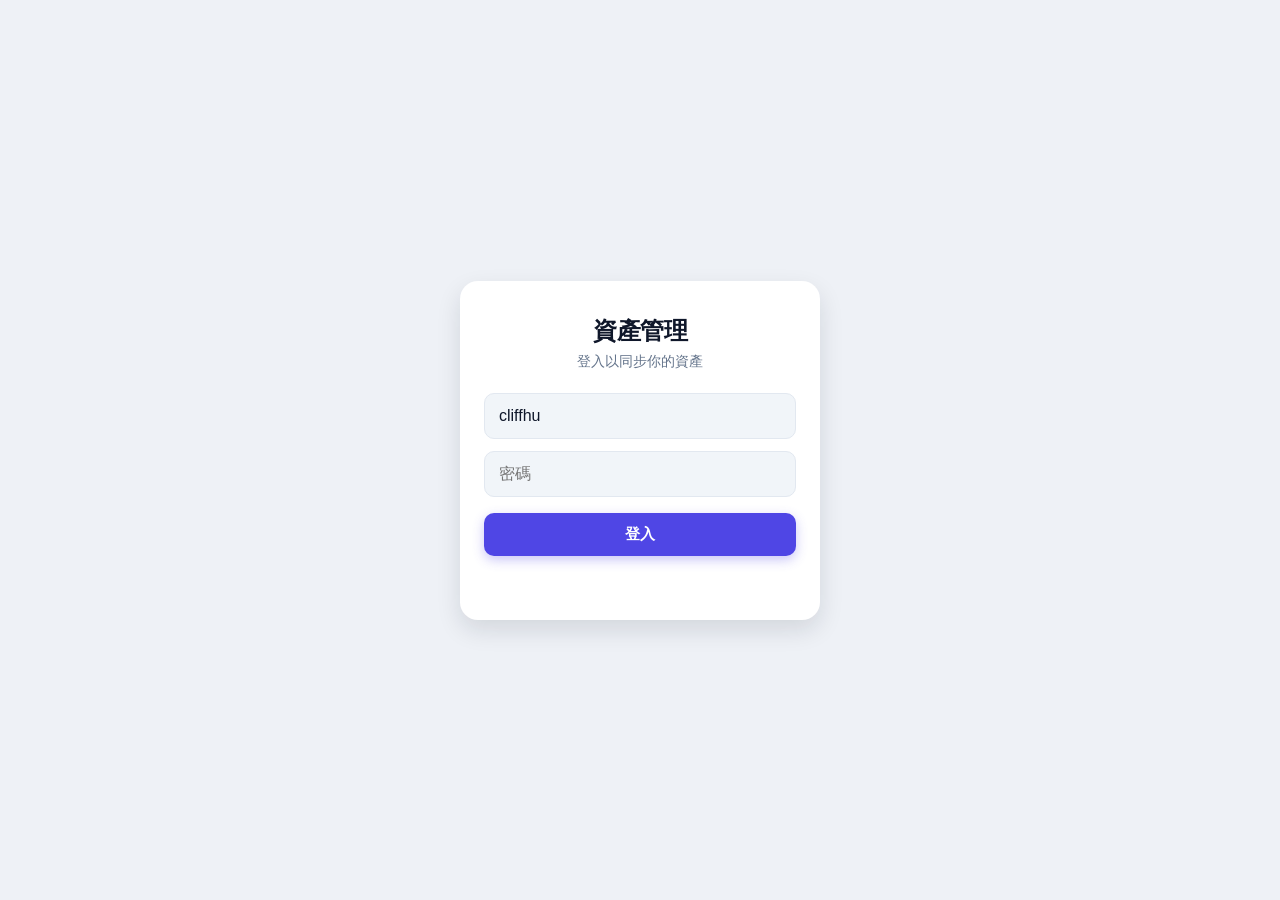
==== docs/index.html @ 4c510380 "refactor: 合併為 monorepo（前端 docs/、後端 worker/） - 前端全數搬入 docs/，GitHub Pages 改自 docs/ 出站（URL 不變） - 原獨立、未版" ====
<!doctype html>
<html lang="zh-Hant">
  <head>
    <meta charset="UTF-8" />
    <meta
      name="viewport"
      content="width=device-width, initial-scale=1.0, viewport-fit=cover, maximum-scale=1.0, user-scalable=no"
    />
    <meta name="apple-mobile-web-app-capable" content="yes" />
    <meta name="apple-mobile-web-app-status-bar-style" content="default" />
    <meta name="apple-mobile-web-app-title" content="資產" />
    <meta name="theme-color" content="#ffffff" />
    <link rel="manifest" href="manifest.json" />
    <link rel="apple-touch-icon" href="icons/icon-180.png" />
    <link rel="stylesheet" href="styles.css" />
    <title>資產管理</title>
  </head>
  <body>
    <!-- 頂部總資產 -->
    <header class="topbar">
      <div class="topbar-row">
        <button class="settings-btn" id="settingsBtn">
          <span data-icon="settings" data-size="20"></span>
        </button>
        <div class="ccy-toggle" id="ccyToggle">
          <button data-ccy="TWD" class="active">TWD</button>
          <button data-ccy="USD">USD</button>
        </div>
      </div>
      <div class="total-label">總資產</div>
      <div class="total-value" id="totalValue">—</div>
      <div class="total-sub" id="totalPnl"></div>
      <button class="refresh-btn" id="refreshBtn">
        <span data-icon="refresh-cw" data-size="16"></span
        ><span class="btn-label">更新資產</span>
      </button>
      <div class="sync-line" id="syncStatus"></div>
    </header>

    <main>
      <!-- 圖表卡片：左右滑動切換 配置圓餅圖 / 資產走勢 -->
      <section class="card chart-card">
        <div class="carousel" id="chartCarousel">
          <div class="slide">
            <h2>資產配置</h2>
            <div class="chart-wrap"><canvas id="allocChart"></canvas></div>
            <div class="legend" id="allocLegend"></div>
          </div>
          <div class="slide">
            <div class="trend-head">
              <h2>資產走勢</h2>
              <div class="range-toggle" id="rangeToggle">
                <button data-days="30">30天</button>
                <button data-days="90" class="active">90天</button>
                <button data-days="3650">全部</button>
              </div>
            </div>
            <div class="chart-wrap"><canvas id="trendChart"></canvas></div>
            <div class="trend-meta" id="trendMeta"></div>
          </div>
        </div>
        <div class="dots" id="chartDots"><i class="active"></i><i></i></div>
      </section>

      <!-- 持股列表 -->
      <section class="card" id="holdingsList"></section>
    </main>

    <!-- 浮動新增鈕 -->
    <button class="fab" id="fabAdd">
      <span data-icon="plus" data-size="26"></span>
    </button>

    <!-- 新增/編輯彈窗 -->
    <div class="modal-backdrop" id="formModal">
      <div class="modal">
        <h3 id="formTitle">新增資產</h3>
        <div class="field">
          <span class="field-label">類別</span>
          <div id="fType"></div>
        </div>
        <div class="field-stock">
          <label
            >股票代號
            <input
              id="fSymbol"
              placeholder="美股: AAPL ／ 台股: 2330"
              autocapitalize="characters"
          /></label>
          <label
            >持有股數
            <input
              id="fShares"
              type="number"
              inputmode="decimal"
              placeholder="例如 10"
          /></label>
          <label
            >平均成本（選填，每股）
            <input
              id="fAvgCost"
              type="number"
              inputmode="decimal"
              placeholder="留空則不算損益"
          /></label>
        </div>
        <div class="field-cash">
          <label
            >帳戶名稱 <input id="fName" placeholder="例如 台新台幣"
          /></label>
          <div class="field">
            <span class="field-label">幣別</span>
            <div id="fCurrency"></div>
          </div>
          <label
            >金額
            <input
              id="fAmount"
              type="number"
              inputmode="decimal"
              placeholder="例如 50000"
          /></label>
        </div>
        <div class="field-futures">
          <label
            ><span data-icon="search" data-size="14" class="lbl-icon"></span
            >商品搜尋
            <input
              id="fFutSearch"
              placeholder="輸入名稱，如 聯發科、小型臺指"
            />
          </label>
          <div class="fut-results" id="fFutResults"></div>
          <div class="fut-selected" id="fFutSelected"></div>
          <label
            >口數（做空填負數，如 -1）
            <input
              id="fFutLots"
              type="number"
              inputmode="numeric"
              placeholder="例如 1"
          /></label>
          <label
            >每口乘數（每點/每股價值，會自動帶入可改）
            <input
              id="fFutMult"
              type="number"
              inputmode="decimal"
              placeholder="小型個股=100 ・ 小台=50"
          /></label>
          <label
            >進場價
            <input
              id="fFutEntry"
              type="number"
              inputmode="decimal"
              placeholder="你的成交價"
          /></label>
          <label
            >已存保證金（TWD）
            <input
              id="fFutMargin"
              type="number"
              inputmode="decimal"
              placeholder="這口投入的保證金"
          /></label>
        </div>
        <div class="modal-actions">
          <button class="btn-del" id="fDelete">
            <span data-icon="trash-2" data-size="16"></span>刪除
          </button>
          <div style="flex: 1"></div>
          <button class="btn-ghost" id="fCancel">取消</button>
          <button class="btn-primary" id="fSave">儲存</button>
        </div>
      </div>
    </div>

    <!-- 設定彈窗 -->
    <div class="modal-backdrop" id="settingsModal">
      <div class="modal">
        <h3>設定</h3>
        <div class="backup-row">
          <button class="btn-ghost" id="sExport">匯出備份</button>
          <button class="btn-ghost" id="sImport">匯入備份</button>
          <input
            type="file"
            id="sImportFile"
            accept="application/json"
            hidden
          />
        </div>
        <p class="hint" id="fxLine"></p>
        <div class="backup-row">
          <button class="btn-ghost" id="logoutBtn">登出</button>
        </div>
        <div class="modal-actions">
          <div style="flex: 1"></div>
          <button class="btn-primary" id="sClose">完成</button>
        </div>
      </div>
    </div>

    <!-- 登入畫面 -->
    <div class="login-overlay" id="loginOverlay">
      <div class="login-card">
        <h1 class="login-title">資產管理</h1>
        <p class="login-sub">登入以同步你的資產</p>
        <input
          id="loginUser"
          class="login-input"
          placeholder="帳號"
          autocapitalize="off"
          autocorrect="off"
          autocomplete="username"
        />
        <input
          id="loginPass"
          class="login-input"
          type="password"
          placeholder="密碼"
          autocomplete="current-password"
        />
        <button class="btn-primary login-btn" id="loginBtn">登入</button>
        <p class="login-err" id="loginErr"></p>
      </div>
    </div>

    <script src="vendor/chart.umd.min.js"></script>
    <script type="module" src="js/app.js"></script>
  </body>
</html>
---- docs/styles.css ----
:root {
  --bg: #eef1f6;        /* 冷調淺灰背景，讓白卡片浮起 */
  --card: #ffffff;      /* 卡片 */
  --card2: #f1f5f9;     /* 輸入框 / 次要表面 */
  --text: #0f172a;      /* 主文字 slate-900 */
  --muted: #64748b;     /* 次要文字 slate-500 */
  --accent: #4f46e5;    /* 主色 indigo-600 */
  --accent-text: #ffffff;
  --up: #16a34a;        /* 上漲 green-600 */
  --down: #dc2626;      /* 下跌 red-600 */
  --line: #e2e8f0;      /* 邊框 slate-200 */
  --shadow: 0 1px 3px rgba(15,23,42,.08), 0 1px 2px rgba(15,23,42,.04);
  --shadow-lg: 0 10px 25px rgba(15,23,42,.12);
}
* { box-sizing: border-box; -webkit-tap-highlight-color: transparent; }
.icon { display: inline-block; vertical-align: middle; flex-shrink: 0; }
html, body { margin: 0; padding: 0; }

/* 全域隱藏捲軸（手機與桌面） */
/* 根層灰底：下方回彈(overscroll)露出的也是灰，避免灰白交界 */
html {
  background: var(--bg);
  overscroll-behavior: none;
  scrollbar-width: none;
  -ms-overflow-style: none;
}
::-webkit-scrollbar { width: 0; height: 0; display: none; }

body {
  /* default 狀態列底色會跟著 body 背景 → 用白色讓頂部時間/Wi-Fi 區白底（文字仍深色可見） */
  background: #ffffff;
  color: var(--text);
  font-family: -apple-system, "PingFang TC", "Helvetica Neue", "Segoe UI", sans-serif;
  min-height: 100vh;
  display: flex;
  flex-direction: column;
  overscroll-behavior: none;
}

/* 固定白條蓋住 iOS 狀態列：捲動的內容會被遮在底下，不與時間/Wi-Fi 文字重疊 */
body::before {
  content: "";
  position: fixed;
  top: 0;
  left: 0;
  right: 0;
  height: env(safe-area-inset-top);
  background: #ffffff;
  z-index: 100;
}

/* 頂部 */
.topbar {
  padding: calc(env(safe-area-inset-top) + 16px) 20px 24px;
  background: #ffffff;
  border-bottom: 1px solid var(--line);
  text-align: center;
  box-shadow: var(--shadow);
}
.topbar-row { display: flex; justify-content: space-between; align-items: center; }
.ccy-toggle { display: flex; background: var(--card2); border-radius: 999px; padding: 3px; }
.ccy-toggle button {
  border: none; background: transparent; color: var(--muted);
  padding: 5px 13px; border-radius: 999px; font-size: 13px; font-weight: 600; transition: all .15s;
}
.ccy-toggle button.active { background: var(--accent); color: var(--accent-text); box-shadow: var(--shadow); }
.total-label { margin-top: 20px; color: var(--muted); font-size: 13px; letter-spacing: 2px; font-weight: 600; }
.total-value { font-size: 42px; font-weight: 700; margin-top: 6px; letter-spacing: -1.5px; color: var(--text); }
.total-sub { margin-top: 8px; font-size: 14px; min-height: 18px; font-weight: 600; }
.up { color: var(--up); } .down { color: var(--down); }
.refresh-btn {
  margin-top: 18px; background: var(--card2); color: var(--text);
  border: 1px solid var(--line); border-radius: 999px; padding: 9px 22px; font-size: 14px; font-weight: 600;
  display: inline-flex; align-items: center; gap: 7px;
}
.refresh-btn:active { transform: scale(0.97); }
.refresh-btn.loading { opacity: 0.6; }
.refresh-btn.loading .icon { animation: spin 0.8s linear infinite; }
@keyframes spin { to { transform: rotate(360deg); } }

/* 卡片 */
main {
  flex: 1 1 auto;
  background: var(--bg); /* 灰底讓白卡片浮起；白底只留給頂部狀態列 */
  padding: 16px;
  padding-bottom: calc(90px + env(safe-area-inset-bottom));
  display: flex;
  flex-direction: column;
  gap: 16px;
}
.card { background: var(--card); border-radius: 16px; padding: 18px; box-shadow: var(--shadow); }
.card h2 { margin: 0 0 14px; font-size: 14px; color: var(--muted); font-weight: 600; letter-spacing: .3px; }
.chart-wrap { position: relative; height: 220px; display: flex; align-items: center; justify-content: center; }
.chart-wrap canvas { margin: 0 auto; }

/* 圖表輪播：左右滑動切換 */
.chart-card { padding-bottom: 14px; }
.carousel {
  display: flex; overflow-x: auto; scroll-snap-type: x mandatory;
  -webkit-overflow-scrolling: touch; scrollbar-width: none;
}
.carousel::-webkit-scrollbar { display: none; }
.slide { flex: 0 0 100%; min-width: 0; scroll-snap-align: center; }
.dots { display: flex; gap: 7px; justify-content: center; margin-top: 14px; }
.dots i { width: 7px; height: 7px; border-radius: 50%; background: var(--line); transition: all .2s; }
.dots i.active { background: var(--accent); width: 18px; border-radius: 4px; }
.trend-head { display: flex; justify-content: space-between; align-items: center; margin-bottom: 14px; }
.trend-head h2 { margin: 0; }
.range-toggle { display: flex; gap: 4px; }
.range-toggle button {
  border: none; background: var(--card2); color: var(--muted);
  font-size: 12px; padding: 5px 9px; border-radius: 7px; font-weight: 600;
}
.range-toggle button.active { background: var(--accent); color: var(--accent-text); }
.trend-meta { text-align: center; font-size: 12px; color: var(--muted); margin-top: 10px; min-height: 16px; font-weight: 600; }
.legend { display: flex; flex-wrap: wrap; gap: 14px; margin-top: 16px; justify-content: center; }
.legend span { font-size: 13px; color: var(--text); display: flex; align-items: center; gap: 6px; font-weight: 500; }
.legend i { width: 10px; height: 10px; border-radius: 3px; display: inline-block; }

/* 持股列表 */
.group-title { font-size: 12px; color: var(--muted); margin: 16px 0 8px; font-weight: 700; letter-spacing: .5px; text-transform: uppercase; }
.group-title:first-child { margin-top: 0; }
.holding {
  display: flex; align-items: center; justify-content: space-between;
  padding: 13px 14px; background: var(--card2); border-radius: 12px; margin-bottom: 8px;
}
.holding:active { background: #e9eef5; }
.h-left .h-name { font-weight: 600; font-size: 16px; }
.h-left .h-meta { font-size: 12px; color: var(--muted); margin-top: 3px; line-height: 1.55; }
.h-right { text-align: right; }
.h-right .h-val { font-weight: 700; font-size: 16px; }
.h-right .h-pnl { font-size: 12px; margin-top: 3px; font-weight: 600; line-height: 1.55; }
.empty { text-align: center; color: var(--muted); padding: 34px 10px; font-size: 14px; line-height: 1.6; }

/* 浮動鈕 */
.fab {
  position: fixed; right: 20px; bottom: calc(env(safe-area-inset-bottom) + 20px);
  width: 58px; height: 58px; border-radius: 50%; border: none;
  background: var(--accent); color: var(--accent-text);
  display: flex; align-items: center; justify-content: center;
  box-shadow: 0 8px 20px rgba(79,70,229,.4); z-index: 20;
}
.fab:active { transform: scale(0.93); }
.settings-btn {
  width: 40px; height: 40px; border-radius: 50%; border: 1px solid var(--line);
  background: var(--card2); color: var(--muted);
  display: flex; align-items: center; justify-content: center;
}
.settings-btn:active { transform: scale(0.94); }

/* 期貨商品搜尋 */
.fut-results { max-height: 180px; overflow-y: auto; margin: -8px 0 12px; }
.fut-results .fut-result {
  padding: 10px 12px; background: var(--card2); border: 1px solid var(--line);
  border-radius: 8px; margin-bottom: 6px; font-size: 14px;
}
.fut-results .fut-result:active { background: #e9eef5; }
.fut-results .fut-result .code { color: var(--muted); font-size: 12px; margin-left: 6px; }
.fut-selected { font-size: 14px; margin: 0 0 14px; min-height: 0; }
.fut-selected.has { padding: 11px 13px; background: #eef2ff; border: 1px solid #c7d2fe; color: #3730a3; border-radius: 8px; font-weight: 600; }
.fut-selected .code { color: #6366f1; font-size: 12px; margin-left: 6px; font-weight: 500; }

.hint { font-size: 12px; color: var(--muted); margin: -6px 0 14px; line-height: 1.5; }
.hint code { background: var(--card2); padding: 2px 5px; border-radius: 4px; }

/* 彈窗 */
.modal-backdrop {
  position: fixed; inset: 0; background: rgba(15,23,42,.45); z-index: 50;
  display: none; align-items: flex-end; justify-content: center;
}
.modal-backdrop.show { display: flex; }
.modal {
  background: var(--card); width: 100%; max-width: 480px;
  border-radius: 20px 20px 0 0; padding: 24px 20px calc(env(safe-area-inset-bottom) + 22px);
  max-height: 90vh; overflow-y: auto; animation: slideUp .22s ease; box-shadow: var(--shadow-lg);
}
@keyframes slideUp { from { transform: translateY(40px); opacity: .5; } to { transform: none; opacity: 1; } }
.modal h3 { margin: 0 0 20px; font-size: 19px; }
.modal label { display: block; font-size: 13px; color: var(--muted); margin-bottom: 14px; font-weight: 500; }
.modal .field { margin-bottom: 14px; }
.modal .field-label { display: block; font-size: 13px; color: var(--muted); font-weight: 500; }
.modal input, .modal select {
  width: 100%; margin-top: 6px; padding: 12px; font-size: 16px;
  background: var(--card2); border: 1px solid var(--line); border-radius: 10px; color: var(--text);
}
.modal input:focus, .modal select:focus { outline: none; border-color: var(--accent); background: #fff; }

/* 自訂下拉選單（取代原生 select） */
.dropdown { position: relative; margin-top: 6px; }
.dd-toggle {
  width: 100%; padding: 12px 14px; font-size: 16px; background: var(--card2);
  border: 1px solid var(--line); border-radius: 10px; color: var(--text);
  display: flex; justify-content: space-between; align-items: center; text-align: left;
}
.dropdown.open .dd-toggle { border-color: var(--accent); background: #fff; }
.dd-chev { color: var(--muted); display: inline-flex; align-items: center; transition: transform .18s; }
.dropdown.open .dd-chev { transform: rotate(180deg); }
.dd-menu {
  position: absolute; top: calc(100% + 6px); left: 0; right: 0; background: #fff;
  border: 1px solid var(--line); border-radius: 10px; box-shadow: var(--shadow-lg);
  overflow: hidden; z-index: 30; display: none;
}
.dropdown.open .dd-menu { display: block; }
.dd-item { padding: 13px 14px; font-size: 15px; }
.dd-item.active { background: #eef2ff; color: var(--accent); font-weight: 600; }
.dd-item:active { background: var(--card2); }
.modal-actions { display: flex; align-items: center; gap: 10px; margin-top: 10px; }
.btn-primary { background: var(--accent); color: var(--accent-text); border: none; padding: 12px 24px; border-radius: 10px; font-size: 15px; font-weight: 600; box-shadow: 0 4px 12px rgba(79,70,229,.3); }
.btn-ghost { background: var(--card2); color: var(--text); border: 1px solid var(--line); padding: 12px 18px; border-radius: 10px; font-size: 15px; font-weight: 500; }
.btn-del { background: transparent; color: var(--down); border: none; padding: 12px 0; font-size: 15px; font-weight: 600; display: inline-flex; align-items: center; gap: 6px; }
.lbl-icon { color: var(--muted); margin-right: 5px; }
.backup-row { display: flex; gap: 10px; margin: 4px 0 14px; }
.backup-row button { flex: 1; }

/* 同步狀態列 */
.sync-line { margin-top: 10px; font-size: 12px; color: var(--muted); min-height: 16px; }
.sync-line.down { color: var(--down); }

/* 登入畫面 */
.login-overlay {
  position: fixed; inset: 0; z-index: 60; background: var(--bg);
  display: none; align-items: center; justify-content: center;
  padding: 24px;
}
.login-overlay.show { display: flex; }
.login-card {
  width: 100%; max-width: 360px; background: var(--card);
  border-radius: 18px; padding: 34px 24px; box-shadow: var(--shadow-lg); text-align: center;
}
.login-title { margin: 0 0 6px; font-size: 24px; letter-spacing: -.5px; }
.login-sub { margin: 0 0 22px; color: var(--muted); font-size: 14px; }
.login-input {
  width: 100%; padding: 13px 14px; margin-bottom: 12px; font-size: 16px;
  background: var(--card2); border: 1px solid var(--line); border-radius: 10px; color: var(--text);
}
.login-input:focus { outline: none; border-color: var(--accent); background: #fff; }
.login-btn { width: 100%; margin-top: 4px; }
.login-err { color: var(--down); font-size: 13px; min-height: 18px; margin: 12px 0 0; }
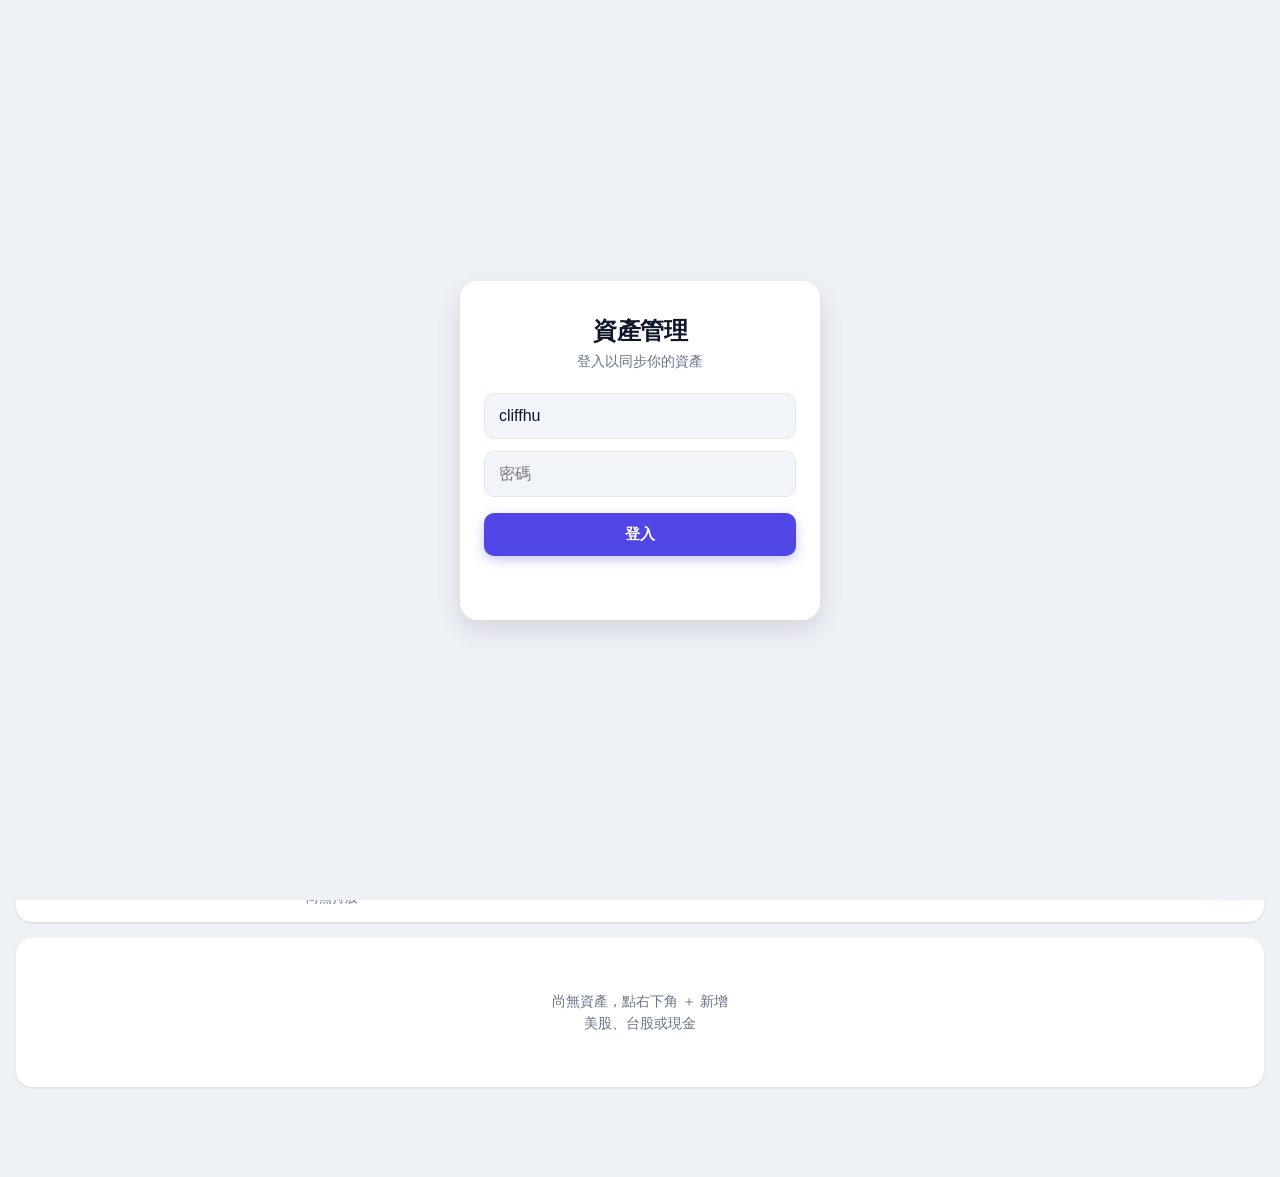
==== commit 4690dfeb: "feat: 個股配置圖、桌面並排、深色模式、favicon 等 UI 強化 - 資產配置卡擴充為 4 張：資產配置 / 台股配置 / 美股配置 / 資產走勢 - 桌面寬螢幕(≥720px)四圖 2×2" ====
--- a/docs/index.html
+++ b/docs/index.html
@@ -11,7 +11,21 @@
     <meta name="apple-mobile-web-app-title" content="資產" />
     <meta name="theme-color" content="#ffffff" />
     <link rel="manifest" href="manifest.json" />
+    <link rel="icon" type="image/png" sizes="192x192" href="icons/icon-192.png" />
+    <link rel="icon" type="image/png" sizes="512x512" href="icons/icon-512.png" />
+    <link rel="shortcut icon" href="icons/icon-192.png" />
     <link rel="apple-touch-icon" href="icons/icon-180.png" />
+    <script>
+      // 在 CSS 套用前先設好主題，避免深色模式重整時閃一下白
+      try {
+        var s = JSON.parse(localStorage.getItem("assetTracker.v1"));
+        if (s && s.settings && s.settings.theme === "dark") {
+          document.documentElement.dataset.theme = "dark";
+          var m = document.querySelector('meta[name="theme-color"]');
+          if (m) m.content = "#1e293b";
+        }
+      } catch (e) {}
+    </script>
     <link rel="stylesheet" href="styles.css" />
     <title>資產管理</title>
   </head>
@@ -22,12 +36,8 @@
         <button class="settings-btn" id="settingsBtn">
           <span data-icon="settings" data-size="20"></span>
         </button>
-        <div class="ccy-toggle" id="ccyToggle">
-          <button data-ccy="TWD" class="active">TWD</button>
-          <button data-ccy="USD">USD</button>
-        </div>
-      </div>
-      <div class="total-label">總資產</div>
+      </div>
+      <div class="total-label" id="totalLabel">總資產</div>
       <div class="total-value" id="totalValue">—</div>
       <div class="total-sub" id="totalPnl"></div>
       <button class="refresh-btn" id="refreshBtn">
@@ -45,6 +55,16 @@
             <h2>資產配置</h2>
             <div class="chart-wrap"><canvas id="allocChart"></canvas></div>
             <div class="legend" id="allocLegend"></div>
+          </div>
+          <div class="slide">
+            <h2>台股配置</h2>
+            <div class="chart-wrap"><canvas id="twChart"></canvas></div>
+            <div class="legend" id="twLegend"></div>
+          </div>
+          <div class="slide">
+            <h2>美股配置</h2>
+            <div class="chart-wrap"><canvas id="usChart"></canvas></div>
+            <div class="legend" id="usLegend"></div>
           </div>
           <div class="slide">
             <div class="trend-head">
@@ -59,7 +79,9 @@
             <div class="trend-meta" id="trendMeta"></div>
           </div>
         </div>
-        <div class="dots" id="chartDots"><i class="active"></i><i></i></div>
+        <div class="dots" id="chartDots">
+          <i class="active"></i><i></i><i></i><i></i>
+        </div>
       </section>
 
       <!-- 持股列表 -->
@@ -180,6 +202,27 @@
     <div class="modal-backdrop" id="settingsModal">
       <div class="modal">
         <h3>設定</h3>
+        <div class="setting-row">
+          <span class="setting-label">顯示幣別</span>
+          <div class="ccy-toggle" id="ccyToggle">
+            <button data-ccy="TWD" class="active">TWD</button>
+            <button data-ccy="USD">USD</button>
+          </div>
+        </div>
+        <div class="setting-row">
+          <span class="setting-label">資產顯示</span>
+          <div class="ccy-toggle" id="viewToggle">
+            <button data-view="gross" class="active">總資產</button>
+            <button data-view="net">淨資產</button>
+          </div>
+        </div>
+        <div class="setting-row">
+          <span class="setting-label">深色模式</span>
+          <div class="ccy-toggle" id="themeToggle">
+            <button data-theme="light" class="active">淺色</button>
+            <button data-theme="dark">深色</button>
+          </div>
+        </div>
         <div class="backup-row">
           <button class="btn-ghost" id="sExport">匯出備份</button>
           <button class="btn-ghost" id="sImport">匯入備份</button>
--- a/docs/styles.css
+++ b/docs/styles.css
@@ -9,8 +9,32 @@
   --up: #16a34a;        /* 上漲 green-600 */
   --down: #dc2626;      /* 下跌 red-600 */
   --line: #e2e8f0;      /* 邊框 slate-200 */
+  --press: #e9eef5;     /* 卡片按下回饋 */
+  --accent-soft-bg: #eef2ff;     /* 主色淡底（期貨選定 chip）*/
+  --accent-soft-border: #c7d2fe;
+  --accent-soft-text: #3730a3;
   --shadow: 0 1px 3px rgba(15,23,42,.08), 0 1px 2px rgba(15,23,42,.04);
   --shadow-lg: 0 10px 25px rgba(15,23,42,.12);
+}
+
+/* 深色模式：覆蓋同名變數，其餘樣式不動 */
+html[data-theme="dark"] {
+  --bg: #0b1220;        /* 最底層背景 */
+  --card: #1e293b;      /* 卡片 / 頂部 / 狀態列 slate-800 */
+  --card2: #334155;     /* 輸入框 / 次要表面 slate-700 */
+  --text: #f1f5f9;      /* 主文字 slate-100 */
+  --muted: #94a3b8;     /* 次要文字 slate-400 */
+  --accent: #6366f1;    /* indigo-500，深底上略亮 */
+  --accent-text: #ffffff;
+  --up: #22c55e;
+  --down: #f87171;
+  --line: #334155;
+  --press: #3b4a61;
+  --accent-soft-bg: rgba(99,102,241,.18);
+  --accent-soft-border: #4f46e5;
+  --accent-soft-text: #c7d2fe;
+  --shadow: 0 1px 3px rgba(0,0,0,.4), 0 1px 2px rgba(0,0,0,.3);
+  --shadow-lg: 0 10px 25px rgba(0,0,0,.55);
 }
 * { box-sizing: border-box; -webkit-tap-highlight-color: transparent; }
 .icon { display: inline-block; vertical-align: middle; flex-shrink: 0; }
@@ -27,8 +51,8 @@
 ::-webkit-scrollbar { width: 0; height: 0; display: none; }
 
 body {
-  /* default 狀態列底色會跟著 body 背景 → 用白色讓頂部時間/Wi-Fi 區白底（文字仍深色可見） */
-  background: #ffffff;
+  /* default 狀態列底色會跟著 body 背景 → 用 --card（淺色=白、深色=深）讓頂部時間/Wi-Fi 區與卡片一致 */
+  background: var(--card);
   color: var(--text);
   font-family: -apple-system, "PingFang TC", "Helvetica Neue", "Segoe UI", sans-serif;
   min-height: 100vh;
@@ -45,14 +69,14 @@
   left: 0;
   right: 0;
   height: env(safe-area-inset-top);
-  background: #ffffff;
+  background: var(--card);
   z-index: 100;
 }
 
 /* 頂部 */
 .topbar {
   padding: calc(env(safe-area-inset-top) + 16px) 20px 24px;
-  background: #ffffff;
+  background: var(--card);
   border-bottom: 1px solid var(--line);
   text-align: center;
   box-shadow: var(--shadow);
@@ -64,6 +88,8 @@
   padding: 5px 13px; border-radius: 999px; font-size: 13px; font-weight: 600; transition: all .15s;
 }
 .ccy-toggle button.active { background: var(--accent); color: var(--accent-text); box-shadow: var(--shadow); }
+.setting-row { display: flex; align-items: center; justify-content: space-between; margin-bottom: 16px; }
+.setting-label { font-size: 14px; color: var(--text); font-weight: 500; }
 .total-label { margin-top: 20px; color: var(--muted); font-size: 13px; letter-spacing: 2px; font-weight: 600; }
 .total-value { font-size: 42px; font-weight: 700; margin-top: 6px; letter-spacing: -1.5px; color: var(--text); }
 .total-sub { margin-top: 8px; font-size: 14px; min-height: 18px; font-weight: 600; }
@@ -90,20 +116,32 @@
 }
 .card { background: var(--card); border-radius: 16px; padding: 18px; box-shadow: var(--shadow); }
 .card h2 { margin: 0 0 14px; font-size: 14px; color: var(--muted); font-weight: 600; letter-spacing: .3px; }
-.chart-wrap { position: relative; height: 220px; display: flex; align-items: center; justify-content: center; }
+.chart-wrap { position: relative; height: 280px; display: flex; align-items: center; justify-content: center; }
 .chart-wrap canvas { margin: 0 auto; }
 
 /* 圖表輪播：左右滑動切換 */
 .chart-card { padding-bottom: 14px; }
 .carousel {
   display: flex; overflow-x: auto; scroll-snap-type: x mandatory;
-  -webkit-overflow-scrolling: touch; scrollbar-width: none;
-}
+  -webkit-overflow-scrolling: touch; scrollbar-width: none; cursor: grab;
+}
+.carousel.dragging { cursor: grabbing; scroll-snap-type: none; user-select: none; }
 .carousel::-webkit-scrollbar { display: none; }
 .slide { flex: 0 0 100%; min-width: 0; scroll-snap-align: center; }
 .dots { display: flex; gap: 7px; justify-content: center; margin-top: 14px; }
-.dots i { width: 7px; height: 7px; border-radius: 50%; background: var(--line); transition: all .2s; }
+.dots i { width: 7px; height: 7px; border-radius: 50%; background: var(--line); transition: all .2s; cursor: pointer; }
 .dots i.active { background: var(--accent); width: 18px; border-radius: 4px; }
+
+/* 桌面寬螢幕：四張圖並排（2×2），取代左右輪播 */
+@media (min-width: 720px) {
+  .carousel {
+    display: grid; grid-template-columns: 1fr 1fr; gap: 20px;
+    overflow: visible; scroll-snap-type: none; cursor: default;
+  }
+  .carousel .slide { flex: none; scroll-snap-align: none; }
+  .chart-wrap { height: 220px; }
+  .dots { display: none; }
+}
 .trend-head { display: flex; justify-content: space-between; align-items: center; margin-bottom: 14px; }
 .trend-head h2 { margin: 0; }
 .range-toggle { display: flex; gap: 4px; }
@@ -124,7 +162,7 @@
   display: flex; align-items: center; justify-content: space-between;
   padding: 13px 14px; background: var(--card2); border-radius: 12px; margin-bottom: 8px;
 }
-.holding:active { background: #e9eef5; }
+.holding:active { background: var(--press); }
 .h-left .h-name { font-weight: 600; font-size: 16px; }
 .h-left .h-meta { font-size: 12px; color: var(--muted); margin-top: 3px; line-height: 1.55; }
 .h-right { text-align: right; }
@@ -154,10 +192,10 @@
   padding: 10px 12px; background: var(--card2); border: 1px solid var(--line);
   border-radius: 8px; margin-bottom: 6px; font-size: 14px;
 }
-.fut-results .fut-result:active { background: #e9eef5; }
+.fut-results .fut-result:active { background: var(--press); }
 .fut-results .fut-result .code { color: var(--muted); font-size: 12px; margin-left: 6px; }
 .fut-selected { font-size: 14px; margin: 0 0 14px; min-height: 0; }
-.fut-selected.has { padding: 11px 13px; background: #eef2ff; border: 1px solid #c7d2fe; color: #3730a3; border-radius: 8px; font-weight: 600; }
+.fut-selected.has { padding: 11px 13px; background: var(--accent-soft-bg); border: 1px solid var(--accent-soft-border); color: var(--accent-soft-text); border-radius: 8px; font-weight: 600; }
 .fut-selected .code { color: #6366f1; font-size: 12px; margin-left: 6px; font-weight: 500; }
 
 .hint { font-size: 12px; color: var(--muted); margin: -6px 0 14px; line-height: 1.5; }
@@ -183,7 +221,7 @@
   width: 100%; margin-top: 6px; padding: 12px; font-size: 16px;
   background: var(--card2); border: 1px solid var(--line); border-radius: 10px; color: var(--text);
 }
-.modal input:focus, .modal select:focus { outline: none; border-color: var(--accent); background: #fff; }
+.modal input:focus, .modal select:focus { outline: none; border-color: var(--accent); background: var(--card); }
 
 /* 自訂下拉選單（取代原生 select） */
 .dropdown { position: relative; margin-top: 6px; }
@@ -192,11 +230,11 @@
   border: 1px solid var(--line); border-radius: 10px; color: var(--text);
   display: flex; justify-content: space-between; align-items: center; text-align: left;
 }
-.dropdown.open .dd-toggle { border-color: var(--accent); background: #fff; }
+.dropdown.open .dd-toggle { border-color: var(--accent); background: var(--card); }
 .dd-chev { color: var(--muted); display: inline-flex; align-items: center; transition: transform .18s; }
 .dropdown.open .dd-chev { transform: rotate(180deg); }
 .dd-menu {
-  position: absolute; top: calc(100% + 6px); left: 0; right: 0; background: #fff;
+  position: absolute; top: calc(100% + 6px); left: 0; right: 0; background: var(--card);
   border: 1px solid var(--line); border-radius: 10px; box-shadow: var(--shadow-lg);
   overflow: hidden; z-index: 30; display: none;
 }
@@ -233,6 +271,6 @@
   width: 100%; padding: 13px 14px; margin-bottom: 12px; font-size: 16px;
   background: var(--card2); border: 1px solid var(--line); border-radius: 10px; color: var(--text);
 }
-.login-input:focus { outline: none; border-color: var(--accent); background: #fff; }
+.login-input:focus { outline: none; border-color: var(--accent); background: var(--card); }
 .login-btn { width: 100%; margin-top: 4px; }
 .login-err { color: var(--down); font-size: 13px; min-height: 18px; margin: 12px 0 0; }
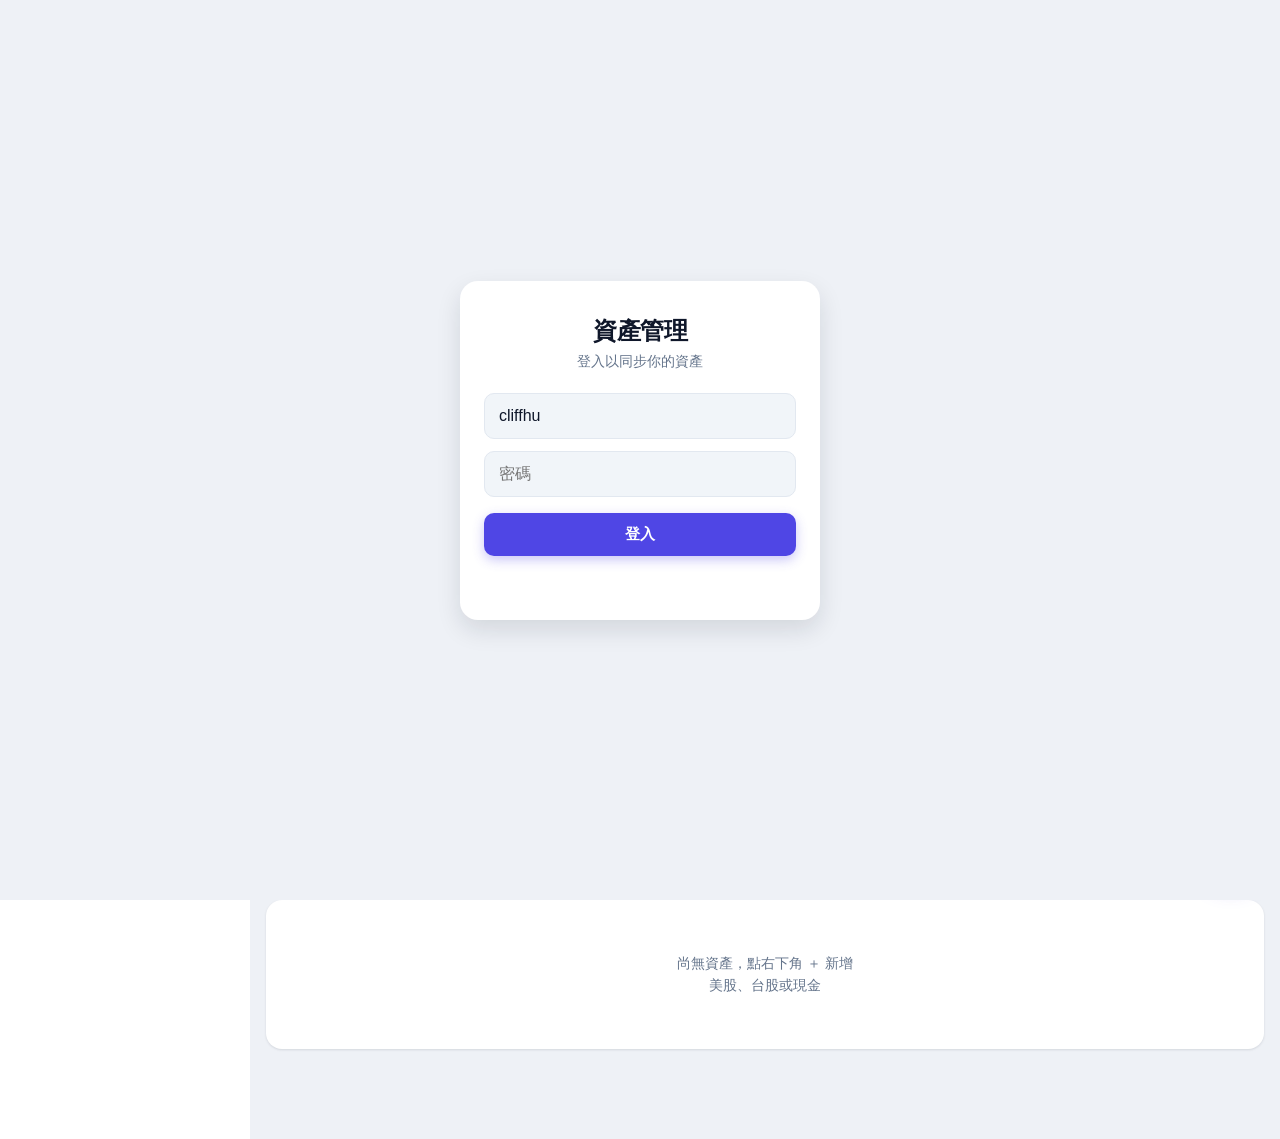
==== commit cc554e78: "feat: 多視圖殼 + sidebar、期貨計算機（含期交所即時保證金） - 重構為多視圖殼：sidebar 切換（資產追蹤 / 期貨計算機），桌面固定側欄、手機漢堡抽屜 - 模組化：app.js " ====
--- a/docs/index.html
+++ b/docs/index.html
@@ -30,14 +30,35 @@
     <title>資產管理</title>
   </head>
   <body>
-    <!-- 頂部總資產 -->
-    <header class="topbar">
-      <div class="topbar-row">
-        <button class="settings-btn" id="settingsBtn">
-          <span data-icon="settings" data-size="20"></span>
-        </button>
-      </div>
-      <div class="total-label" id="totalLabel">總資產</div>
+    <div class="shell">
+      <!-- 側欄：桌面固定、手機漢堡抽屜 -->
+      <aside class="sidebar" id="sidebar">
+        <div class="sidebar-brand">資產管理</div>
+        <nav class="sidebar-nav">
+          <button class="nav-item active" data-view="assets">
+            <span data-icon="pie-chart" data-size="18"></span>資產追蹤
+          </button>
+          <button class="nav-item" data-view="futures">
+            <span data-icon="trending-up" data-size="18"></span>期貨計算機
+          </button>
+        </nav>
+      </aside>
+      <div class="scrim" id="sidebarScrim"></div>
+
+      <div class="content">
+        <!-- ===== 視圖：資產追蹤 ===== -->
+        <section class="view active" id="view-assets" data-view="assets">
+          <!-- 頂部總資產 -->
+          <header class="topbar">
+            <div class="topbar-row">
+              <button class="hamburger" aria-label="開啟選單">
+                <span data-icon="menu" data-size="22"></span>
+              </button>
+              <div class="total-label" id="totalLabel">總資產</div>
+              <button class="settings-btn" id="settingsBtn">
+                <span data-icon="settings" data-size="20"></span>
+              </button>
+            </div>
       <div class="total-value" id="totalValue">—</div>
       <div class="total-sub" id="totalPnl"></div>
       <button class="refresh-btn" id="refreshBtn">
@@ -88,10 +109,113 @@
       <section class="card" id="holdingsList"></section>
     </main>
 
-    <!-- 浮動新增鈕 -->
-    <button class="fab" id="fabAdd">
-      <span data-icon="plus" data-size="26"></span>
-    </button>
+          <!-- 浮動新增鈕 -->
+          <button class="fab" id="fabAdd">
+            <span data-icon="plus" data-size="26"></span>
+          </button>
+        </section>
+
+        <!-- ===== 視圖：期貨計算機 ===== -->
+        <section class="view" id="view-futures" data-view="futures">
+          <header class="topbar">
+            <div class="topbar-row">
+              <button class="hamburger" aria-label="開啟選單">
+                <span data-icon="menu" data-size="22"></span>
+              </button>
+              <div class="total-label">期貨計算機</div>
+              <span class="hamburger" aria-hidden="true" style="visibility: hidden"></span>
+            </div>
+          </header>
+          <main>
+            <section class="card fc">
+              <h2>保證金追繳計算機</h2>
+              <label
+                ><span data-icon="search" data-size="14" class="lbl-icon"></span
+                >期貨商品（選填，帶入現價與乘數）
+                <input
+                  id="fcFutSearch"
+                  placeholder="輸入名稱，如 小型臺指、聯發科"
+                />
+              </label>
+              <div class="fut-results" id="fcFutResults"></div>
+              <div class="fut-selected" id="fcFutSelected"></div>
+              <p class="hint" id="fcCurPrice"></p>
+              <p class="hint" id="fcMarginInfo"></p>
+
+              <div class="setting-row">
+                <span class="setting-label">方向</span>
+                <div class="ccy-toggle" id="fcDir">
+                  <button data-dir="long" class="active">做多</button>
+                  <button data-dir="short">做空</button>
+                </div>
+              </div>
+
+              <label
+                >成本價（進場價）
+                <input
+                  id="fcEntry"
+                  type="number"
+                  inputmode="decimal"
+                  placeholder="例如 18000"
+              /></label>
+              <label
+                >口數
+                <input
+                  id="fcLots"
+                  type="number"
+                  inputmode="numeric"
+                  placeholder="1"
+              /></label>
+              <label
+                >每口乘數（選商品自動帶入，可改）
+                <input
+                  id="fcMult"
+                  type="number"
+                  inputmode="decimal"
+                  placeholder="小台=50 ・ 大台=200"
+              /></label>
+              <label
+                >投入保證金（你要放的錢，NT$）
+                <input
+                  id="fcDeposit"
+                  type="number"
+                  inputmode="numeric"
+                  placeholder="選商品自動帶入原始保證金，可調高更安全"
+              /></label>
+            </section>
+
+            <section class="card fc-result" id="fcResult">
+              <div class="fc-h-label">追繳保證金價（margin call）</div>
+              <div class="fc-h-value" id="fcCallPrice">—</div>
+              <div class="fc-h-dist" id="fcCallDist"></div>
+              <div class="fc-rows">
+                <div class="fc-row">
+                  <span>強制平倉 / 歸零價</span>
+                  <span id="fcLiqPrice">—</span>
+                </div>
+                <div class="fc-row">
+                  <span>距強平</span><span id="fcLiqDist">—</span>
+                </div>
+                <div class="fc-row">
+                  <span>有效槓桿</span><span id="fcEffLev">—</span>
+                </div>
+                <div class="fc-row">
+                  <span>維持保證金（追繳門檻）</span><span id="fcMaintShow">—</span>
+                </div>
+                <div class="fc-row">
+                  <span>原始保證金（最低投入）</span><span id="fcInitShow">—</span>
+                </div>
+              </div>
+              <p class="hint" style="margin-top: 12px">
+                追繳價＝權益（投入＋損益）跌破期交所維持保證金的價位。維持／原始保證金取自期交所即時資料；投入愈多、追繳價愈遠。
+              </p>
+            </section>
+          </main>
+        </section>
+      </div>
+      <!-- /.content -->
+    </div>
+    <!-- /.shell -->
 
     <!-- 新增/編輯彈窗 -->
     <div class="modal-backdrop" id="formModal">
--- a/docs/styles.css
+++ b/docs/styles.css
@@ -73,6 +73,49 @@
   z-index: 100;
 }
 
+/* ===== 殼 / 側欄 / 視圖 ===== */
+.shell { flex: 1 1 auto; display: flex; flex-direction: column; }
+.content { flex: 1 1 auto; display: flex; flex-direction: column; min-width: 0; }
+.view { display: none; }
+.view.active { display: flex; flex-direction: column; flex: 1 1 auto; min-width: 0; }
+
+.sidebar {
+  position: fixed; top: 0; bottom: 0; left: 0; width: 250px; max-width: 80vw;
+  background: var(--card); border-right: 1px solid var(--line); z-index: 150;
+  transform: translateX(-100%); transition: transform .25s ease;
+  padding: calc(env(safe-area-inset-top) + 18px) 14px 16px;
+  display: flex; flex-direction: column;
+}
+.sidebar.open { transform: none; box-shadow: var(--shadow-lg); }
+.sidebar-brand { font-weight: 700; font-size: 18px; padding: 4px 10px 18px; color: var(--text); letter-spacing: .5px; }
+.sidebar-nav { display: flex; flex-direction: column; gap: 4px; }
+.nav-item {
+  display: flex; align-items: center; gap: 11px; width: 100%; text-align: left;
+  padding: 12px; border: none; background: transparent; color: var(--muted);
+  border-radius: 10px; font-size: 15px; font-weight: 600; cursor: pointer;
+}
+.nav-item.active { background: var(--accent-soft-bg); color: var(--accent); }
+.nav-item:active { background: var(--press); }
+
+.scrim { position: fixed; inset: 0; background: rgba(0,0,0,.4); z-index: 140; display: none; }
+.scrim.show { display: block; }
+
+.hamburger {
+  background: var(--card2); border: none; color: var(--text);
+  width: 38px; height: 38px; border-radius: 10px; cursor: pointer;
+  display: flex; align-items: center; justify-content: center; flex-shrink: 0;
+}
+.hamburger:active { transform: scale(0.94); }
+.settings-btn { margin-left: auto; }
+
+/* 桌面：側欄常駐、內容右移；不需漢堡與遮罩 */
+@media (min-width: 720px) {
+  .sidebar { transform: none; box-shadow: none; }
+  .content { margin-left: 250px; }
+  .scrim { display: none !important; }
+  .hamburger { display: none; }
+}
+
 /* 頂部 */
 .topbar {
   padding: calc(env(safe-area-inset-top) + 16px) 20px 24px;
@@ -90,7 +133,7 @@
 .ccy-toggle button.active { background: var(--accent); color: var(--accent-text); box-shadow: var(--shadow); }
 .setting-row { display: flex; align-items: center; justify-content: space-between; margin-bottom: 16px; }
 .setting-label { font-size: 14px; color: var(--text); font-weight: 500; }
-.total-label { margin-top: 20px; color: var(--muted); font-size: 13px; letter-spacing: 2px; font-weight: 600; }
+.total-label { flex: 1; text-align: center; margin: 0; color: var(--muted); font-size: 20px; letter-spacing: 1px; font-weight: 600; }
 .total-value { font-size: 42px; font-weight: 700; margin-top: 6px; letter-spacing: -1.5px; color: var(--text); }
 .total-sub { margin-top: 8px; font-size: 14px; min-height: 18px; font-weight: 600; }
 .up { color: var(--up); } .down { color: var(--down); }
@@ -203,7 +246,7 @@
 
 /* 彈窗 */
 .modal-backdrop {
-  position: fixed; inset: 0; background: rgba(15,23,42,.45); z-index: 50;
+  position: fixed; inset: 0; background: rgba(15,23,42,.45); z-index: 200;
   display: none; align-items: flex-end; justify-content: center;
 }
 .modal-backdrop.show { display: flex; }
@@ -214,14 +257,25 @@
 }
 @keyframes slideUp { from { transform: translateY(40px); opacity: .5; } to { transform: none; opacity: 1; } }
 .modal h3 { margin: 0 0 20px; font-size: 19px; }
-.modal label { display: block; font-size: 13px; color: var(--muted); margin-bottom: 14px; font-weight: 500; }
+.modal label, .fc label { display: block; font-size: 13px; color: var(--muted); margin-bottom: 14px; font-weight: 500; }
 .modal .field { margin-bottom: 14px; }
 .modal .field-label { display: block; font-size: 13px; color: var(--muted); font-weight: 500; }
-.modal input, .modal select {
+.modal input, .modal select, .fc input {
   width: 100%; margin-top: 6px; padding: 12px; font-size: 16px;
   background: var(--card2); border: 1px solid var(--line); border-radius: 10px; color: var(--text);
 }
-.modal input:focus, .modal select:focus { outline: none; border-color: var(--accent); background: var(--card); }
+.modal input:focus, .modal select:focus, .fc input:focus { outline: none; border-color: var(--accent); background: var(--card); }
+
+/* 期貨計算機結果卡 */
+.fc-result { text-align: center; }
+.fc-h-label { font-size: 13px; color: var(--muted); font-weight: 600; letter-spacing: 1px; }
+.fc-h-value { font-size: 38px; font-weight: 700; letter-spacing: -1px; color: var(--accent); margin: 4px 0 2px; }
+.fc-h-dist { font-size: 13px; color: var(--down); font-weight: 600; margin-bottom: 8px; }
+.fc-rows { border-top: 1px solid var(--line); margin-top: 14px; padding-top: 6px; text-align: left; }
+.fc-row { display: flex; justify-content: space-between; align-items: baseline; padding: 9px 2px; font-size: 14px; }
+.fc-row + .fc-row { border-top: 1px solid var(--line); }
+.fc-row > span:first-child { color: var(--muted); }
+.fc-row > span:last-child { font-weight: 600; color: var(--text); }
 
 /* 自訂下拉選單（取代原生 select） */
 .dropdown { position: relative; margin-top: 6px; }
@@ -256,7 +310,7 @@
 
 /* 登入畫面 */
 .login-overlay {
-  position: fixed; inset: 0; z-index: 60; background: var(--bg);
+  position: fixed; inset: 0; z-index: 220; background: var(--bg);
   display: none; align-items: center; justify-content: center;
   padding: 24px;
 }
